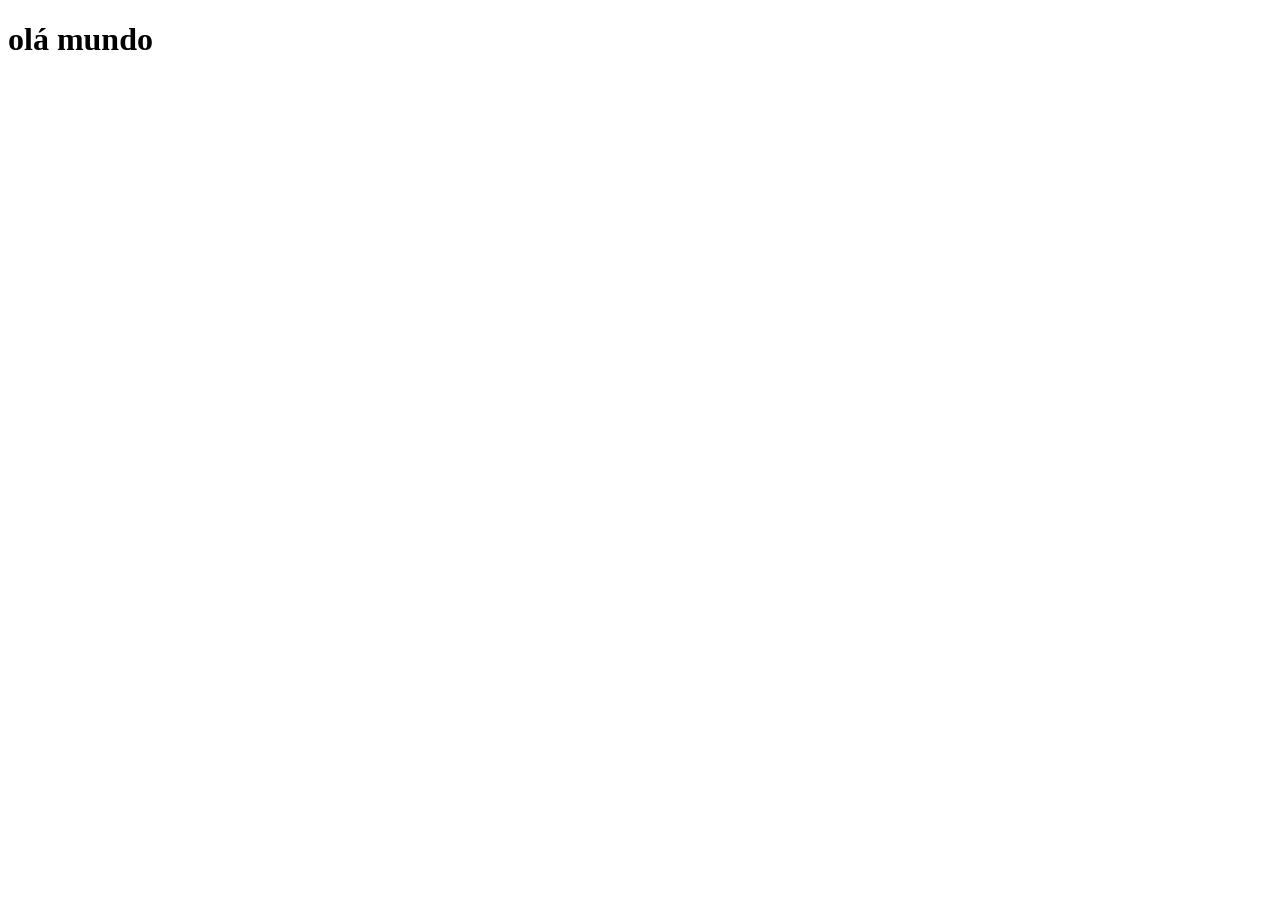
==== index.html @ f3fa6595 "Initial commit" ====
<!DOCTYPE html>
<html lang="pt-br">
<head>
    <meta charset="UTF-8">
    <meta name="viewport" content="width=device-width, initial-scale=1.0">
    <title>Redes Sociais</title>
    <link rel="shortcut icon" href="favicon.ico" type="image/x-icon">    
</head>
<body>
    <h1> olá mundo</h1>
</body>
</html>
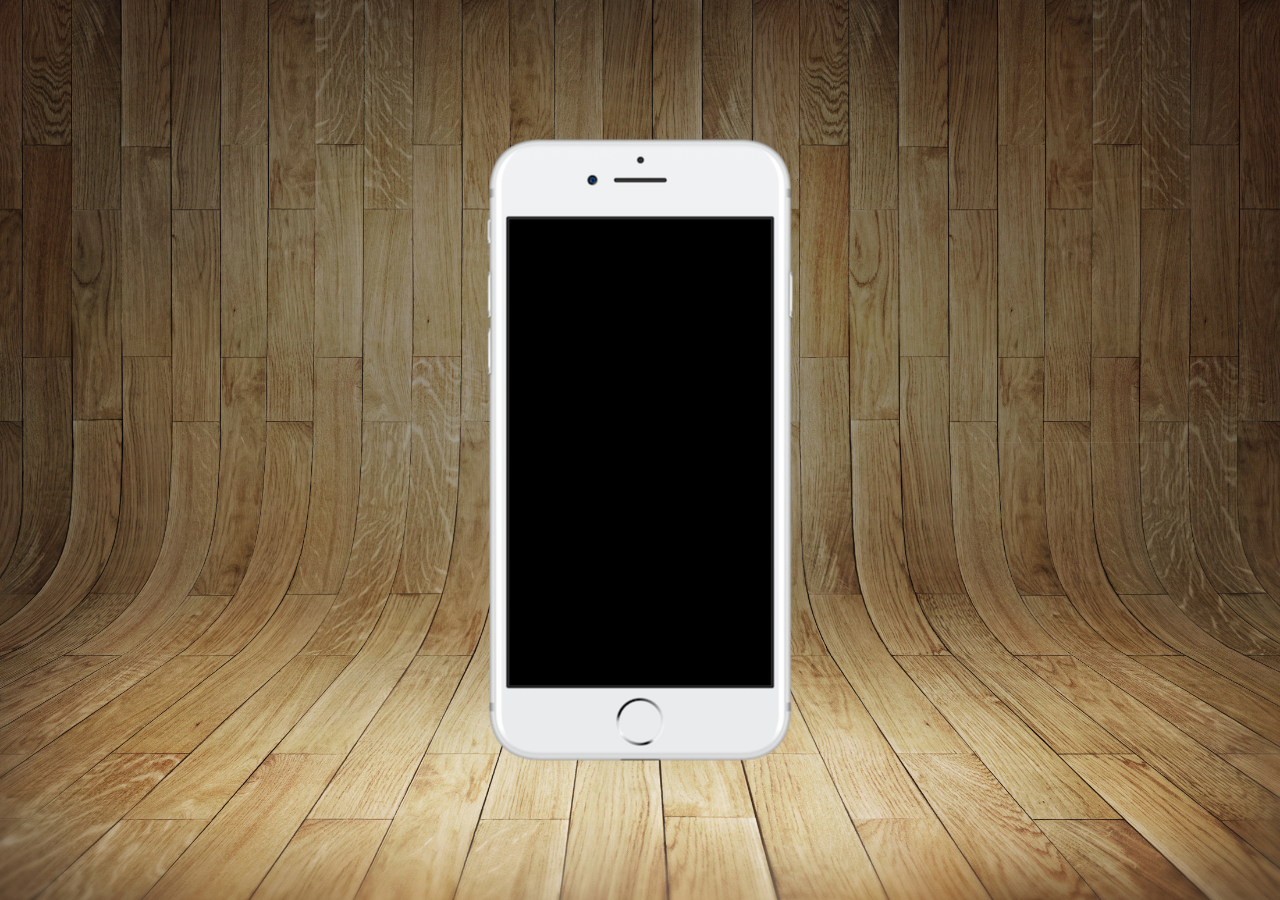
==== commit a68c69c4: "projeto aula 3" ====
--- a/index.html
+++ b/index.html
@@ -4,9 +4,18 @@
     <meta charset="UTF-8">
     <meta name="viewport" content="width=device-width, initial-scale=1.0">
     <title>Redes Sociais</title>
-    <link rel="shortcut icon" href="favicon.ico" type="image/x-icon">    
+    <link rel="shortcut icon" href="favicon.ico" type="image/x-icon">  
+    
+    <link rel="stylesheet" href="estilos/style.css">
 </head>
 <body>
-    <h1> olá mundo</h1>
+    <main>
+        <section id="telefone">
+
+        </section>
+        <section id="redes-sociais">
+
+        </section>
+    </main>
 </body>
 </html>
--- a/estilos/style.css
+++ b/estilos/style.css
@@ -0,0 +1,38 @@
+@charset "UTF-8";
+
+* {
+    margin: 0px;
+    padding: 0px;
+    font-family: Arial, Helvetica, sans-serif;
+
+}
+
+html, body {
+    height: 100vh;
+    width: 100vw;
+    background-color: black;
+}
+
+body {
+    background-image: url(../imagens/fundo-madeira.jpg);
+    top: center;
+    background-size: cover;
+    background-attachment: fixed;
+    
+}
+
+main {
+    height: 100vh;
+    position: relative;
+}
+
+section#telefone {
+    position: absolute;
+    top: 50%;
+    left: 50%;
+    transform: translate(-50%, -50%);
+    height: 627px;
+    width: 311px;
+    background-image: url(../imagens/frame-iphone.png); 
+    
+}
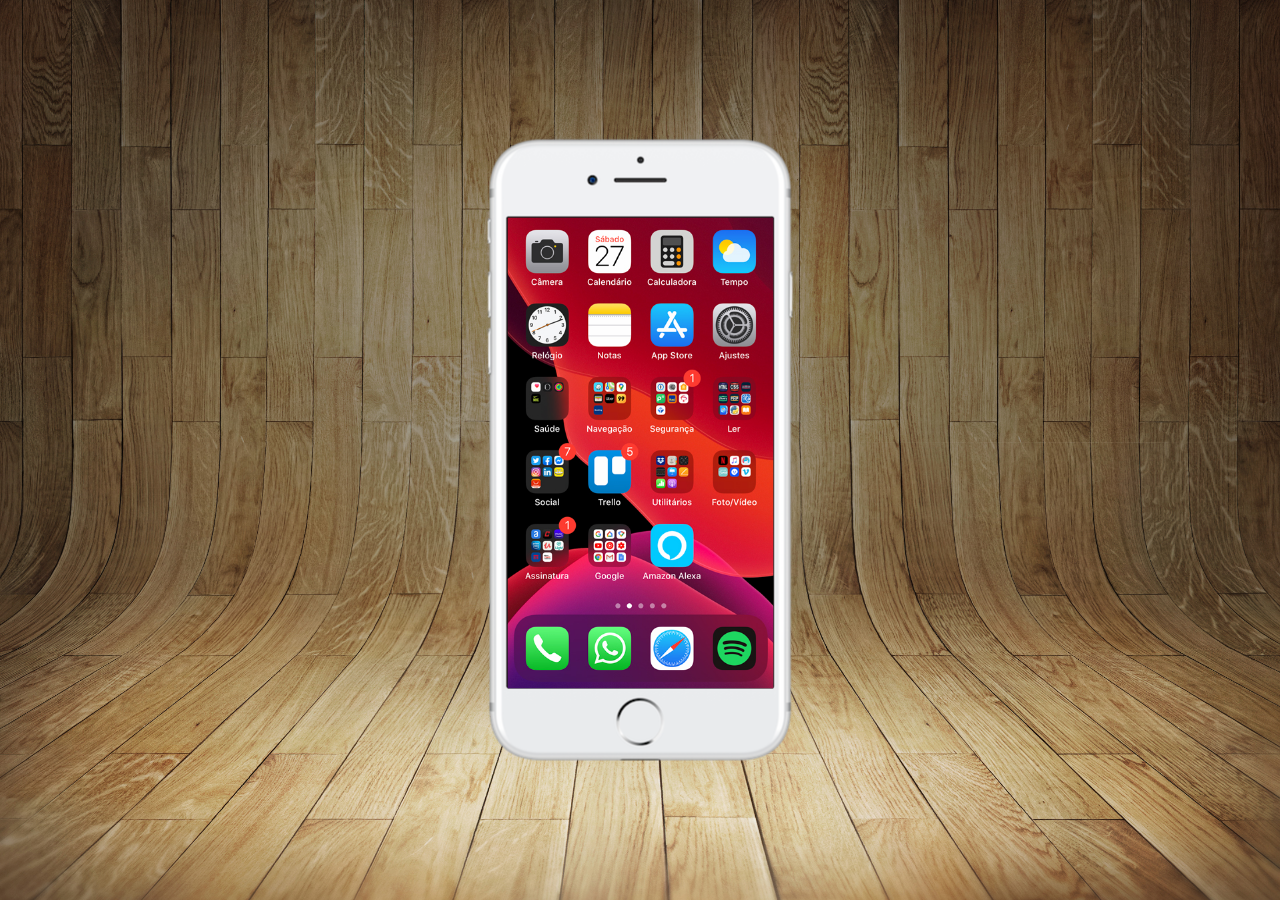
==== commit e4554207: "criei a tela home" ====
--- a/index.html
+++ b/index.html
@@ -11,7 +11,7 @@
 <body>
     <main>
         <section id="telefone">
-
+            <iframe src="home.html" name="tela" id="tela"  frameborder="0"></iframe>
         </section>
         <section id="redes-sociais">
 
--- a/estilos/style.css
+++ b/estilos/style.css
@@ -15,6 +15,7 @@
 
 body {
     background-image: url(../imagens/fundo-madeira.jpg);
+    background-repeat: no-repeat;
     top: center;
     background-size: cover;
     background-attachment: fixed;
@@ -34,5 +35,14 @@
     height: 627px;
     width: 311px;
     background-image: url(../imagens/frame-iphone.png); 
+    background-repeat: no-repeat;
     
+}
+
+iframe#tela {
+    position: relative;
+    top: 81px;
+    left: 23px;
+    width: 266px;
+    height: 471px;
 }
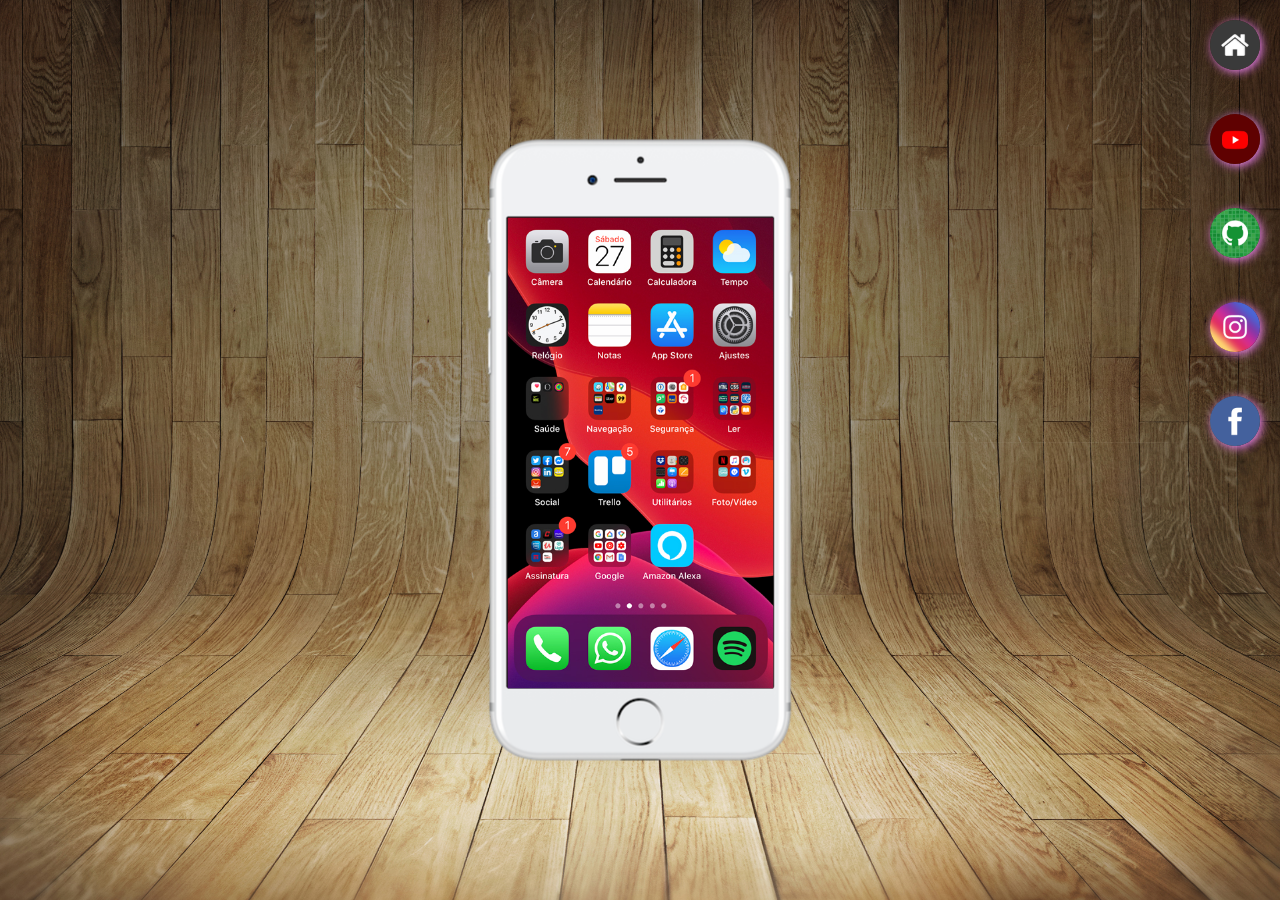
==== commit 2746e199: "projeto redes sociais aula 5" ====
--- a/index.html
+++ b/index.html
@@ -11,9 +11,18 @@
 <body>
     <main>
         <section id="telefone">
-            <iframe src="home.html" name="tela" id="tela"  frameborder="0"></iframe>
+            <iframe src="home.html" name="tela" id="tela"  frameborder="0">Seu navegador não é Compatível com isso.</iframe>
         </section>
         <section id="redes-sociais">
+            <a href="#" target="tela"><img src="imagens/logo-home.jpg" alt="Home"></a> <br>
+
+            <a href="#" target="tela"><img src="imagens/logo-youtube.jpg" alt="Youtube"></a> <br>
+
+            <a href="#" target="tela"><img src="imagens/logo-github.jpg" alt="GitHub"></a> <br>
+
+            <a href="#" target="tela"><img src="imagens/logo-instagram.jpg" alt="Instagram"></a> <br>
+
+            <a href="#" target="tela"><img src="imagens/logo-facebook.jpg " alt="Facebook"></a> <br>
 
         </section>
     </main>
--- a/estilos/style.css
+++ b/estilos/style.css
@@ -45,4 +45,21 @@
     left: 23px;
     width: 266px;
     height: 471px;
+}
+section#redes-sociais {
+    text-align: right;
+}
+
+section#redes-sociais img {
+    width: 50px;
+    margin: 20px;
+    border-radius: 50%;
+    box-shadow: 2px 2px 10px violet;
+    box-sizing: border-box;
+}
+section#redes-sociais img:hover {
+    border: 2px solid whitesmoke;
+    transform: translate(-3px,-3px);
+    box-shadow: 5px 5px 20px    rgb(238, 24, 238);
+    transition: 0.3s;
 }
